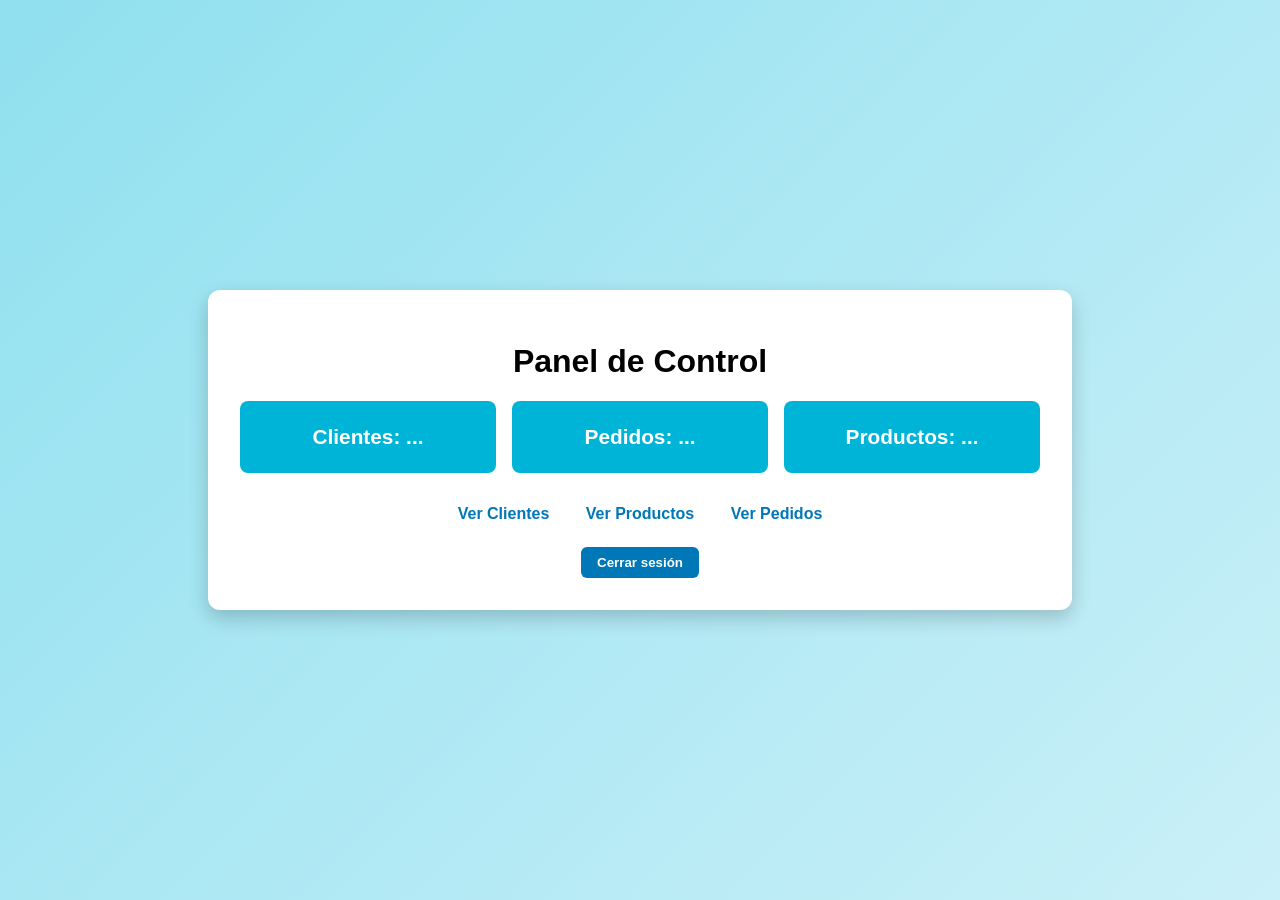
==== Frontend/index.html @ 43679e83 "Initial commit: Northwind Java API (Spring Boot 3.2, Java 21)" ====
<!DOCTYPE html>
<html lang="en">
<head>
    <meta charset="UTF-8">
    <meta name="viewport" content="width=device-width, initial-scale=1.0">
    <title>Inicio</title>
    <link rel = "stylesheet" href = "./css/index.css"/>
</head>
<body>
    
    <div class = "dashboard-container">
        <h1>Panel de Control</h1>
        <div class="stats">
            <div class="card" id="customerCount">Clientes: ...</div>
            <div class="card" id="orderCount">Pedidos: ...</div>
            <div class="card" id="productCount">Productos: ...</div>
        </div>
        <div class="actions">
            <a href = "customer.html"> Ver Clientes</a>
            <a href = "products.html"> Ver Productos</a>
            <a href = "orders.html"> Ver Pedidos</a>
        </div>
        <button id = "logoutBtn">Cerrar sesión</button>
    </div>
    














    <script type = "module" src = "./js/index.js"></script>

</body>
</html>
---- Frontend/css/index.css ----
body {
    font-family: "Segoe UI", sans-serif;
    background: linear-gradient(135deg, #90e0ef, #caf0f8);
    margin: 0;
    padding: 0;
    display: flex;
    justify-content: center;
    align-items: center;
    height: 100vh;

}
.dashboard-container{
    background: white;
    padding: 2rem;
    border-radius: 12px;
    -webkit-border-radius: 12px;
    -moz-border-radius: 12px;
    -ms-border-radius: 12px;
    -o-border-radius: 12px;
    box-shadow: 0 8px 20px rgba(0,0,0,0.2);
    width: 90%;
    max-width: 800px;
    text-align: center;
}

.stats{
    display: flex;
    justify-content: space-around;
    margin-bottom: 2rem;
    gap: 1rem;
}
.card{
    background-color: #00b4d8;
    color:white;
    padding: 1.5rem;
    border-radius: 8px;
    -webkit-border-radius: 8px;
    -moz-border-radius: 8px;
    -ms-border-radius: 8px;
    -o-border-radius: 8px;
    font-size: 1.3rem;
    font-weight: bold;
    flex: 1;
}
.actions a {
    margin: 0 1rem;
    text-decoration: none;
    color: #0077b6;
    font-weight: bold;
}
#logoutBtn{
    margin-top: 1.5rem;
    padding: 0.5rem 1rem;
    font-weight: bold;
    background-color: #0077b6;
    color: white;
    border: none;
    border-radius: 6px;
    -webkit-border-radius: 6px;
    -moz-border-radius: 6px;
    -ms-border-radius: 6px;
    -o-border-radius: 6px;
    cursor: pointer;
}
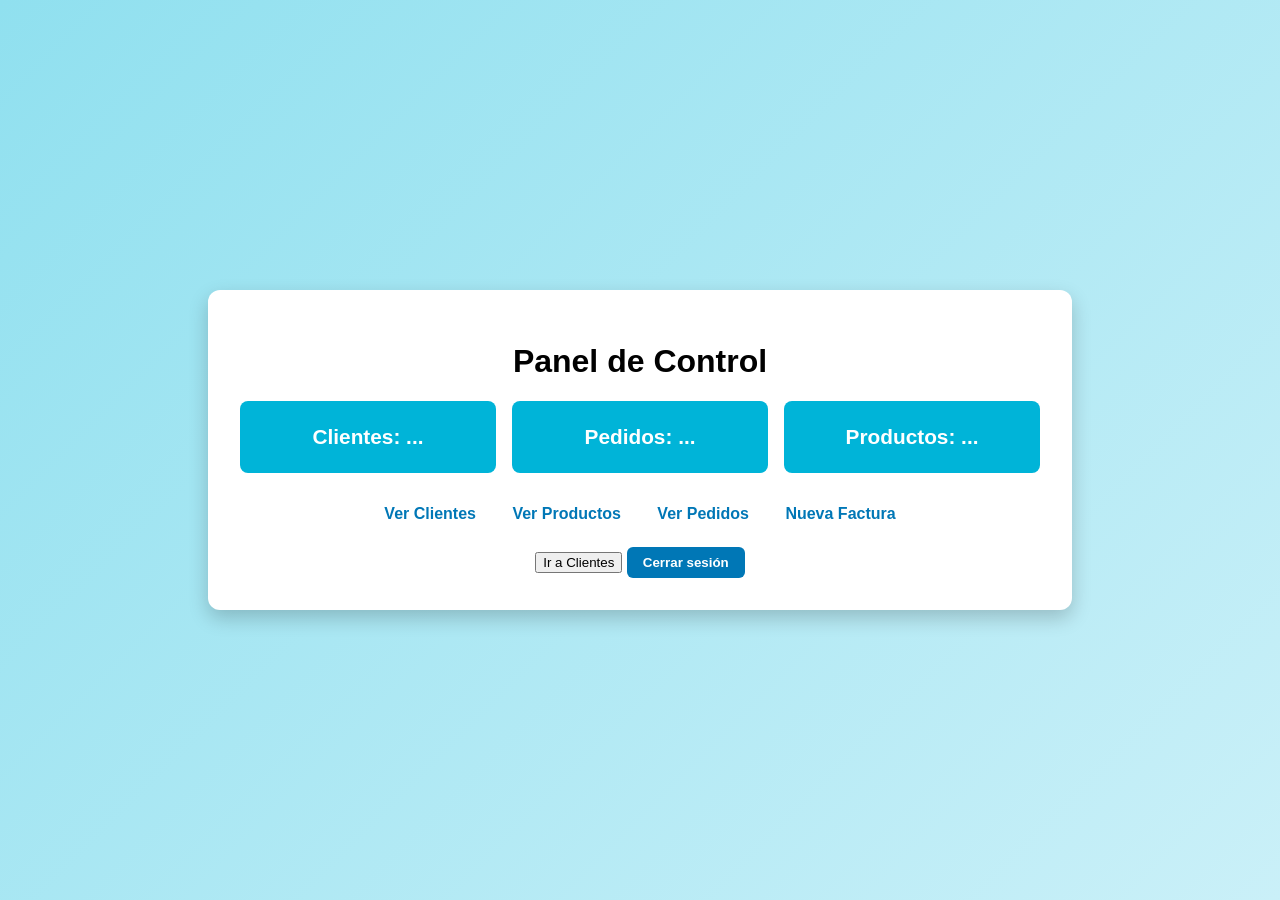
==== commit c9539c39: "fix(dashboard): reparar carga de index.html tras login -imports de modulos ES sin extension .js impe" ====
--- a/Frontend/index.html
+++ b/Frontend/index.html
@@ -1,6 +1,7 @@
 
 <!DOCTYPE html>
 <html lang="en">
+
 <head>
     <meta charset="UTF-8">
     <meta name="viewport" content="width=device-width, initial-scale=1.0">
@@ -17,10 +18,12 @@
             <div class="card" id="productCount">Productos: ...</div>
         </div>
         <div class="actions">
-            <a href = "customer.html"> Ver Clientes</a>
-            <a href = "products.html"> Ver Productos</a>
-            <a href = "orders.html"> Ver Pedidos</a>
+            <a href = "views/customer.html"> Ver Clientes</a>
+            <a href = "views/products.html"> Ver Productos</a>
+            <a href = "views/orders.html"> Ver Pedidos</a>
+            <a href = "views/billing.html"> Nueva Factura</a>
         </div>
+        <button id = "getCustomersBtn"> Ir a Clientes</button>
         <button id = "logoutBtn">Cerrar sesión</button>
     </div>
     
--- a/Frontend/css/index.css
+++ b/Frontend/css/index.css
@@ -49,6 +49,13 @@
     color: #0077b6;
     font-weight: bold;
 }
+.actions a.disabled {
+    color: #aaa;
+    cursor: not-allowed;
+    pointer-events: none;
+}
+
+
 #logoutBtn{
     margin-top: 1.5rem;
     padding: 0.5rem 1rem;
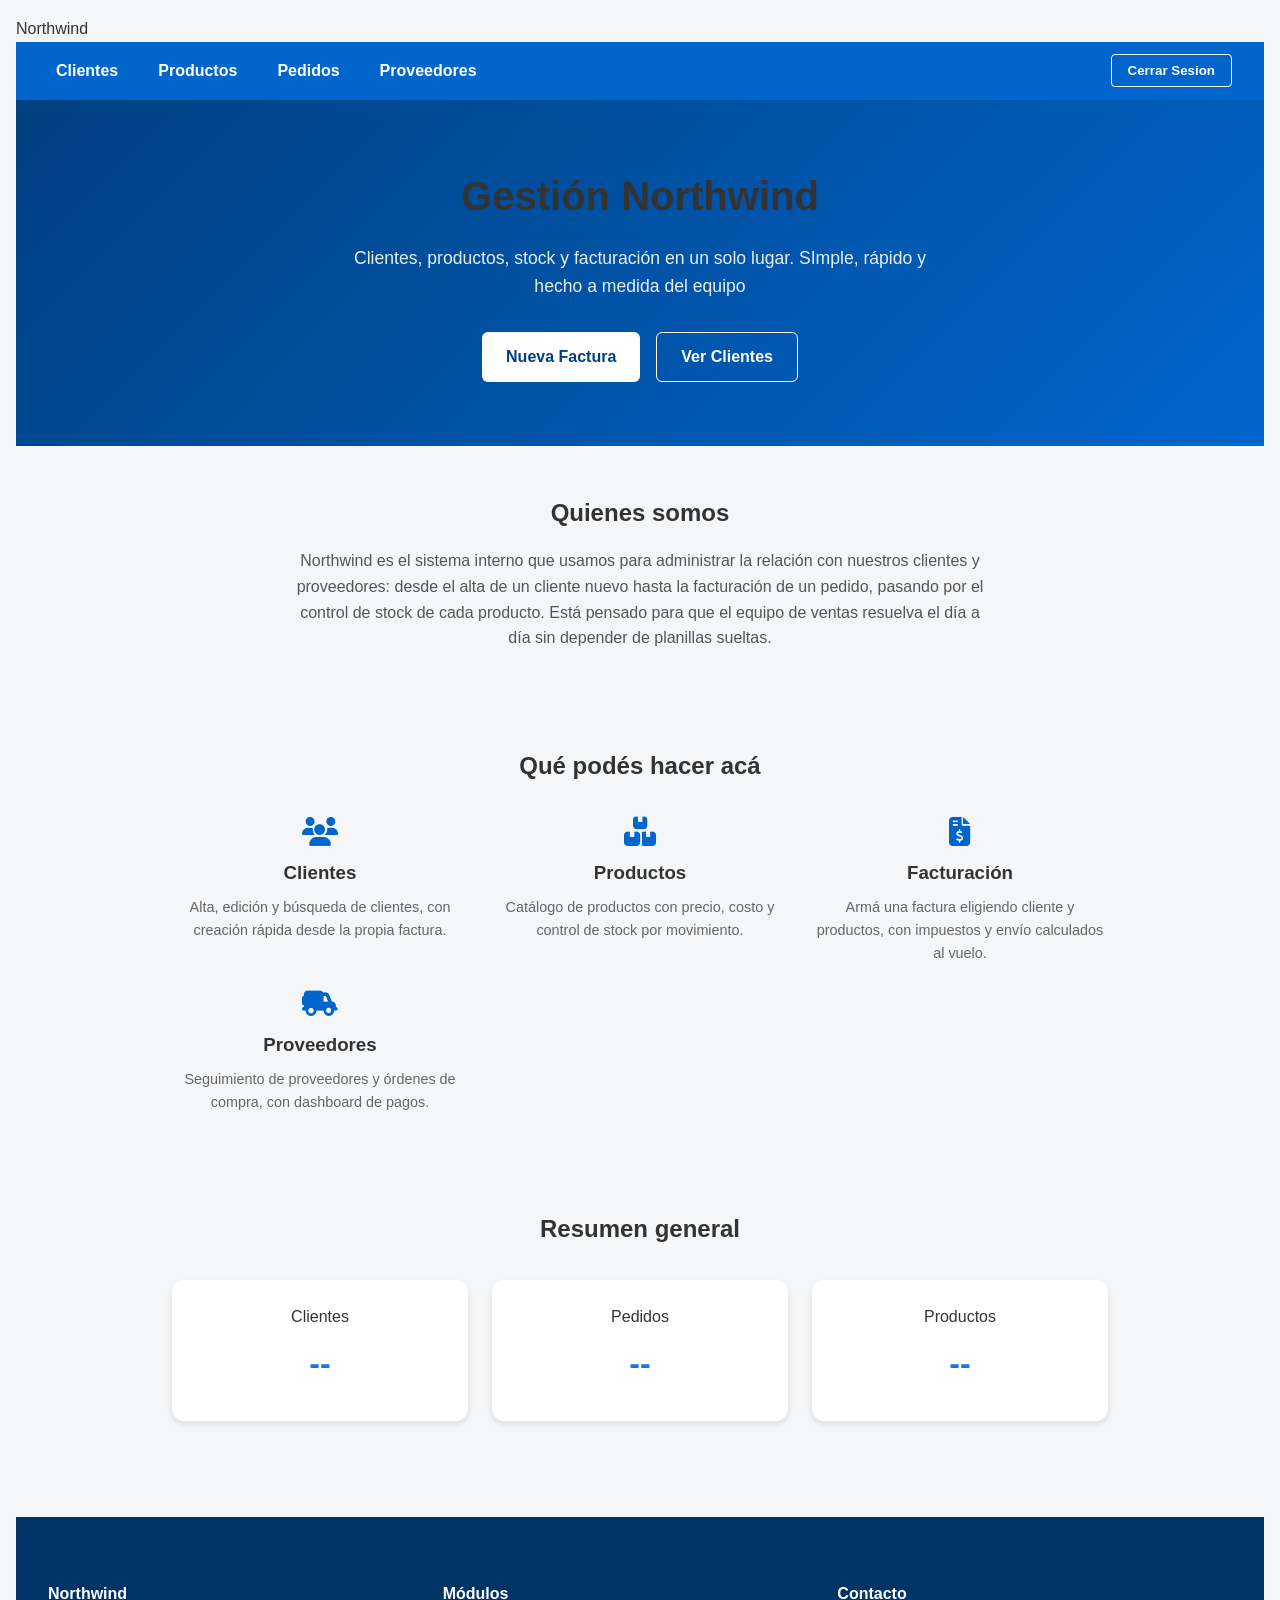
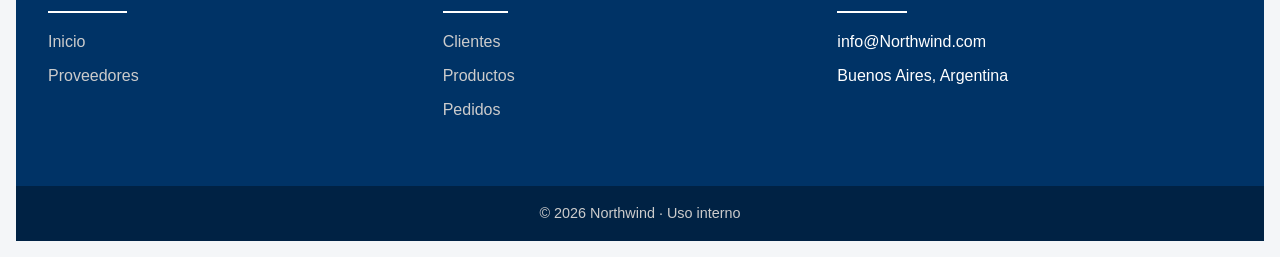
==== commit 42678cfb: "feat(dashboard): rediseñar index.html como landing page + arreglar index.js -se corrige el link a Cl" ====
--- a/Frontend/index.html
+++ b/Frontend/index.html
@@ -5,43 +5,160 @@
 <head>
     <meta charset="UTF-8">
     <meta name="viewport" content="width=device-width, initial-scale=1.0">
-    <title>Inicio</title>
-    <link rel = "stylesheet" href = "./css/index.css"/>
+    <title>Northwind | Panel Principal</title>
+    <link rel="stylesheet" href="css/suppliers.css">
+    <link rel="stylesheet" href="css/dashboard.css">
+    <link rel="stylesheet" href="css/landing.css">
+    <link rel="stylesheet" href="https://cdnjs.coudflare.com/ajax/libs/font-awesome/6.5.0/css/all.min.css" />
+
+
+    <!--link rel = "stylesheet" href = "./css/index.css"/ -->
 </head>
 <body>
+    <!-- HEADER -->
+    <div class="container">
+        <div class="logo">Northwind</div>
+    </div>
+    <!-- NAVBAR -->
+    <nav class="navbar">
+        <ul class="menu">
+            <li class="dropdown">
+                <a href="#">Clientes</a>
+                <ul class="submenu">
+                    <li><a href="views/customers.html">Listado</a></li>
+                </ul>
+            </li>
+            <li class="dropdown">
+                <a href="#">Productos</a>
+                <ul class="submenu">
+                    <li><a href="views/products.html">Inventario</a></li>
+                </ul>
+            </li>
+            <li class="dropdown">
+                <a href="#">Pedidos</a>
+                <ul class="submenu">
+                    <li><a href="views/orders.html">Todos</a></li>
+                    <li><a href="views/billing.html">Nueva Factura</a></li>
+                </ul>
+            </li>
+            <li class="dropdown">
+                <a href="#">Proveedores</a>
+                <ul class="submenu">
+                    <li><a href="views/suppliers.html">Listado</a></li>
+                    <li><a href="views/suppliers-dashboard.html">dashboard</a></li>
+                </ul>
+            </li>
+        </ul>
+        <div class="auth-buttons">
+            <button id="logoutBtn" class="btn secondary">Cerrar Sesion</button>
+        </div>
+    </nav>
+
+    <!-- HERO -->
+    <section class="hero">
+        <div class="hero-content">
+            <h1>Gestión Northwind</h1>
+            <p>Clientes, productos, stock y facturación en un solo lugar. SImple, rápido y hecho a medida del equipo</p>
+            <div class="hero-actions">
+                <a href="views/billing.html" class="btn primary">Nueva Factura</a>
+                <button id="getCustomersBtn" class="btn secondary">Ver Clientes</button>
+            </div>
+        </div>
+    </section>
+
+    <!-- QUIENES SOMOS -->
+    <section class="about">
+        <h2>Quienes somos</h2>
+        <p>
+            Northwind es el sistema interno que usamos para administrar la relación con nuestros
+            clientes y proveedores: desde el alta de un cliente nuevo hasta la facturación de un
+            pedido, pasando por el control de stock de cada producto. Está pensado para que el 
+            equipo de ventas resuelva el día a día sin depender de planillas sueltas.
+        </p>
+    </section>
+
+    <!-- SERVICIOS / MODULOS -->
+    <section class="services">
+        <h2>Qué podés hacer acá</h2>
+        <div class="services-grid">
+            <div class="service-card">
+                <i class="fa-solid fa-users"></i>
+                <h3>Clientes</h3>
+                <p>Alta, edición y búsqueda de clientes, con creación rápida desde la propia factura.</p>
+            </div>
+
+            <div class="service-card">
+                <i class="fa-solid fa-boxes-stacked"></i>
+                <h3>Productos</h3>
+                <p>Catálogo de productos con precio, costo y control de stock por movimiento.</p>
+            </div>
+
+            <div class="service-card">
+                <i class="fa-solid fa-file-invoice-dollar"></i>
+                <h3>Facturación</h3>
+                <p>Armá una factura eligiendo cliente y productos, con impuestos y envío calculados al vuelo.</p>
+            </div>
+
+            <div class="service-card">
+                <i class="fa-solid fa-truck-field"></i>
+                <h3>Proveedores</h3>
+                <p>Seguimiento de proveedores y órdenes de compra, con dashboard de pagos.</p>
+            </div>
+        
+        </div>
+    </section>
+
+<!-- ESTADISTICAS -->
+<section class="stats-section">
+    <h2>Resumen general</h2>
+    <div id="statsKPIs" class="kpi-grid">
+        <div class="kpi-card">
+            <p>Clientes</p>
+            <h3 id="customerCount">--</h3>
+        </div>
+        <div class="kpi-card">
+            <p>Pedidos</p>
+            <h3 id="orderCount">--</h3>
+        </div>
+        <div class="kpi-card">
+            <p>Productos</p>
+            <h3 id="productCount">--</h3>
+        </div>
+    </div>
+</section>
+
+<!-- FOOTER -->
+<footer>
+    <div class="footer-container">
+        <div class="footer-column">
+            <h4>Northwind</h4>
+            <ul>
+                <li><a href="index.html">Inicio</a></li>
+                <li><a href="views/suppliers.html">Proveedores</a></li>
+            </ul>
+        </div>
+        <div class="footer-column">
+            <h4>Módulos</h4>
+            <ul>
+                <li><a href="views/customers.html">Clientes</a></li>
+                <li><a href="views/products.html">Productos</a></li>
+                <li><a href="views/orders.html">Pedidos</a></li>
+            </ul>
+        </div>
+        <div class="footer-column">
+            <h4>Contacto</h4>
+            <ul>
+                <li>info@Northwind.com</li>
+                <li>Buenos Aires, Argentina</li>
+            </ul>
+        </div>
+    </div>
+    <div class="footer-bottom">
+        © 2026 Northwind · Uso interno
+    </div>
+</footer>
     
-    <div class = "dashboard-container">
-        <h1>Panel de Control</h1>
-        <div class="stats">
-            <div class="card" id="customerCount">Clientes: ...</div>
-            <div class="card" id="orderCount">Pedidos: ...</div>
-            <div class="card" id="productCount">Productos: ...</div>
-        </div>
-        <div class="actions">
-            <a href = "views/customer.html"> Ver Clientes</a>
-            <a href = "views/products.html"> Ver Productos</a>
-            <a href = "views/orders.html"> Ver Pedidos</a>
-            <a href = "views/billing.html"> Nueva Factura</a>
-        </div>
-        <button id = "getCustomersBtn"> Ir a Clientes</button>
-        <button id = "logoutBtn">Cerrar sesión</button>
-    </div>
-    
-
-
-
-
-
-
-
-
-
-
-
-
-
-
-    <script type = "module" src = "./js/index.js"></script>
+    <script type = "module" src = "js/index.js"></script>
 
 </body>
 </html>
--- a/Frontend/css/suppliers.css
+++ b/Frontend/css/suppliers.css
@@ -0,0 +1,559 @@
+
+* {
+    box-sizing: border-box;
+    margin: 0;
+    padding: 0;
+}
+
+body{
+    font-family: 'Segoe UI', Tahoma, Geneva, Verdana, sans-serif;
+    background-color: #f2f2f2;
+    padding: 1rem;
+}
+body {
+  font-family: 'Segoe UI', Tahoma, Geneva, Verdana, sans-serif;
+  line-height: 1.6;
+  background-color: #f9f9f9;
+  color: #333;
+}
+
+/* HEADER */
+header {
+  background-color: #004080;
+  padding: 1rem 0;
+  color: white;
+  text-align: center;
+}
+
+header .logo {
+  font-size: 1.8rem;
+  font-weight: bold;
+}
+
+/* NAVBAR */
+.navbar {
+  background-color: #0066cc;
+  display: flex;
+  justify-content: space-between;
+  align-items: center;
+  padding: 0.8rem 2rem;
+  flex-wrap: wrap;
+}
+
+.menu {
+  list-style: none;
+  display: flex;
+  gap: 1.5rem;
+}
+
+.menu li a {
+  color: white;
+  text-decoration: none;
+  font-weight: bold;
+  padding: 0.5rem;
+  transition: background 0.3s;
+}
+
+.menu li a:hover {
+  background-color: #005bb5;
+  border-radius: 4px;
+}
+
+.dropdown {
+  position: relative;
+}
+
+.submenu {
+  display: none;
+  position: absolute;
+  top: 2.5rem;
+  left: 0;
+  background-color: #004d99;
+  list-style: none;
+  padding: 0.5rem 0;
+  border-radius: 4px;
+  min-width: 160px;
+  z-index: 10;
+}
+
+.submenu li a {
+  display: block;
+  padding: 0.5rem 1rem;
+  color: white;
+  font-weight: normal;
+}
+
+.submenu li a:hover {
+  background-color: #003d80;
+}
+
+.dropdown:hover .submenu {
+  display: block;
+}
+
+.auth-buttons {
+  display: flex;
+  gap: 0.8rem;
+}
+
+.btn {
+  padding: 0.5rem 1rem;
+  background-color: #ffffff;
+  border: none;
+  color: #0066cc;
+  font-weight: bold;
+  border-radius: 4px;
+  cursor: pointer;
+}
+
+.btn.secondary {
+  background-color: transparent;
+  color: #fff;
+  border: 1px solid white;
+}
+
+.btn:hover {
+  background-color: #e0e0e0;
+}
+
+.btn.secondary:hover {
+  background-color: rgba(255, 255, 255, 0.1);
+}
+
+/* MAIN CONTENT */
+main {
+  padding: 2rem;
+}
+
+h1 {
+  text-align: center;
+  margin-bottom: 2rem;
+}
+
+/* SUPPLIER GRID */
+.grid-container {
+  display: grid;
+  grid-template-columns: repeat(auto-fit, minmax(280px, 1fr));
+  gap: 1.5rem;
+  padding: 1rem;
+}
+
+/* FOOTER */
+footer {
+  background-color: #003366;
+  color: white;
+  padding-top: 2rem;
+  margin-top: 3rem;
+}
+
+.footer-container {
+  display: flex;
+  justify-content: space-around;
+  flex-wrap: wrap;
+  padding: 2rem;
+}
+
+.footer-column {
+  flex: 1 1 200px;
+  margin-bottom: 1.5rem;
+}
+
+.footer-column h4 {
+  margin-bottom: 1rem;
+  border-bottom: 2px solid #fff;
+  display: inline-block;
+  padding-bottom: 0.3rem;
+}
+
+.footer-column ul {
+  list-style: none;
+}
+
+.footer-column ul li {
+  margin-bottom: 0.5rem;
+}
+
+.footer-column ul li a {
+  color: #ccc;
+  text-decoration: none;
+}
+
+.footer-column ul li a:hover {
+  color: #fff;
+}
+
+.footer-social {
+  text-align: center;
+  padding-bottom: 1rem;
+}
+
+.footer-social a {
+  margin: 0 10px;
+  color: #ccc;
+  font-size: 1.2rem;
+  transition: color 0.3s ease;
+}
+
+.footer-social a:hover {
+  color: white;
+}
+
+.footer-bottom {
+  text-align: center;
+  background-color: #002244;
+  padding: 1rem;
+  font-size: 0.9rem;
+  color: #ccc;
+}
+
+/* RESPONSIVE */
+@media (max-width: 768px) {
+  .navbar {
+    flex-direction: column;
+    align-items: flex-start;
+  }
+
+  .auth-buttons {
+    margin-top: 1rem;
+  }
+
+  .menu {
+    flex-direction: column;
+    width: 100%;
+  }
+
+  .grid-container {
+    grid-template-columns: 1fr;
+  }
+}
+
+h1 {
+    text-align: center;
+    margin-bottom: 2rem;
+    color: #333;
+}
+
+/* Grid principal de las cards */
+.grid-container {
+
+    display: grid;
+    grid-template-columns: repeat(auto-fill, minmax(280px, 1fr)); /*Responsive: minimo 250px, máximo 1fr*/
+    gap: 1.5rem;
+    padding: 0 2rem;
+
+}
+
+/*Card de proveedor*/
+.supplier-card {
+    background-color: #ffffff;
+    border-radius: 12px;
+    -webkit-border-radius: 12px;
+    -moz-border-radius: 12px;
+    -ms-border-radius: 12px;
+    -o-border-radius: 12px;
+    box-shadow: 0 6px 15px rgba(0,0,0,0.08);
+    display: flex;
+    flex-direction: column;
+    padding: 1rem;
+    transition: transform 0.2s ease, box-shadow 0.2s ease;
+    -webkit-transition: transform 0.2s ease, box-shadow 0.2s ease;
+    -moz-transition: transform 0.2s ease, box-shadow 0.2s ease;
+    -ms-transition: transform 0.2s ease, box-shadow 0.2s ease;
+    -o-transition: transform 0.2s ease, box-shadow 0.2s ease;
+    cursor: pointer;
+}
+
+.supplier-card:hover{
+    transform: translateY(-5px);
+    -webkit-transform: translateY(-5px);
+    -moz-transform: translateY(-5px);
+    -ms-transform: translateY(-5px);
+    -o-transform: translateY(-5px);
+    box-shadow: 0 10px 20px rgba(0, 123, 255, 0.2);
+}
+.card-header {
+    padding: 1rem;
+    box-shadow: inset 0 -1px 0 rgba(0,0,0,0.1);
+    
+    /* 
+    background-color:#3498db;
+    color: #fff;
+    padding: 1rem;
+    border-top-left-radius: 16px;
+    border-top-right-radius: 16px;
+    */
+}
+.card-header h3 {
+    margin:0;
+    font-size: 1.2rem;
+    color: #2c3e50;
+}
+.card-header span {
+    font-size: 0.9rem;
+    color:#777; /*agregado*/
+    /*opacity: 0.9;*/
+}
+.card-body {
+    margin: 1rem 0;
+/*    padding: 1rem; */
+/*    color: #333; */
+    font-size: 0.95rem;
+}
+.card-body div {
+    margin: 0.3rem 0;
+}
+.card-footer {
+/*    margin-top: auto;
+    padding: 1rem;
+    border-top: 1px solid #eee;*/
+    display:flex;
+    justify-content: space-between;
+    gap: 0.5rem;
+}
+.card-footer button {
+    flex: 1;
+    background-color: #3498db;
+    border: none;
+    color: white;
+    padding: 0.5rem;
+    border-radius: 6px;
+    -webkit-border-radius: 6px;
+    -moz-border-radius: 6px;
+    -ms-border-radius: 6px;
+    -o-border-radius: 6px;
+    font-size: 0.9rem;
+    cursor: pointer;
+    transition: background-color 0.2s ease-in-out;
+    -webkit-transition: background-color 0.2s ease-in-out;
+    -moz-transition: background-color 0.2s ease-in-out;
+    -ms-transition: background-color 0.2s ease-in-out;
+    -o-transition: background-color 0.2s ease-in-out;
+}
+.card-footer button:hover {
+background-color: #0056b3;
+}
+
+
+/* MODAL */
+.modal {
+  display: none;
+  position: fixed;
+  z-index: 50;
+  left: 0;
+  top: 0;
+  width: 100%;
+  height: 100%;
+  overflow: auto;
+  background-color: rgba(0, 0, 0, 0.6);
+}
+
+.modal-content {
+  background-color: white;
+  margin: 10% auto;
+  padding: 2rem;
+  border-radius: 8px;
+  width: 90%;
+  max-width: 500px;
+  position: relative;
+}
+
+.close {
+  color: #aaa;
+  position: absolute;
+  top: 1rem;
+  right: 1rem;
+  font-size: 1.5rem;
+  cursor: pointer;
+}
+
+.close:hover {
+  color: black;
+}
+
+/*  CAROUSEL */
+
+/* Contenedor del carrusel */
+.carousel-container {
+  position: relative;
+  overflow: hidden;
+  max-width: 1200px;
+  margin: 2rem auto;
+  padding: 0 3rem;
+}
+
+/* Track del carrusel */
+.carousel-track {
+  display: flex;
+  gap: 1.5rem;
+  overflow-x: auto;
+  scroll-behavior: smooth;
+  scroll-snap-type: x mandatory;
+  -ms-overflow-style: none;
+  scrollbar-width: none;
+}
+.carousel-track::-webkit-scrollbar {
+  display: none;
+}
+
+
+
+
+
+.carousel-card:hover {
+  transform: translateY(-5px);
+}
+
+.carousel-card h3 {
+  margin: 0 0 0.25rem;
+  font-size: 1.1rem;
+  font-weight: 600;
+  color: #f0f8ff;
+}
+
+.carousel-card p {
+  margin: 0.15rem 0;
+  font-size: 0.9rem;
+  color: #d0e7ff;
+}
+
+.carousel-card button {
+  margin-top: auto;
+  padding: 0.4rem 0.8rem;
+  border: none;
+  border-radius: 6px;
+  background-color: #f0f8ff;
+  color: #003366;
+  font-weight: bold;
+  cursor: pointer;
+  transition: background-color 0.3s ease;
+}
+
+.carousel-card button:hover {
+  background-color: #ffffff;
+  color: #001f3f;
+}
+
+
+
+/* Botones de navegación */
+.carousel-btn {
+  position: absolute;
+  top: 50%;
+  transform: translateY(-50%);
+  z-index: 100;
+  background-color: rgba(0, 0, 0, 0.6);
+  border: none;
+  color: white;
+  width: 36px;
+  height: 36px;
+  border-radius: 50%;
+  font-size: 1.2rem;
+  cursor: pointer;
+  display: flex;
+  align-items: center;
+  justify-content: center;
+}
+.carousel-btn.left {
+  left: 10px;
+}
+.carousel-btn.right {
+  right: 10px;
+}
+.carousel-btn:hover {
+  background-color: rgba(0, 0, 0, 0.8);
+}
+
+.recent-suppliers {
+  margin-top: 2rem;
+  margin-bottom: 2.5rem;
+  padding-bottom: 1rem;
+  border-bottom: 2px solid #ccc;
+}
+
+.recent-suppliers h2 {
+  text-align: center;
+  font-size: 1.8rem;
+  color: #003366;
+  margin-bottom: 1rem;
+  display: inline-block;
+  padding-bottom: 0.4rem;
+}
+
+.carousel-indicators {
+  text-align: center;
+  font-size: 1rem;
+  color: #444;
+  margin-top: 0.8rem;
+  font-style:italic;
+}
+
+@keyframes fadeInUp {
+  0% {
+    opacity: 0;
+    transform: translateY(20px);
+  }
+  100% {
+    opacity: 1;
+    transform: translateY(0);
+  }
+}
+
+
+
+
+/* Estilo para carrusel con tema oscuro */
+
+.carousel-card {
+  background-color: #003366; /* Azul oscuro */
+  color: #f0f8ff;
+  border-radius: 12px;
+  box-shadow: 0 4px 12px rgba(0, 0, 0, 0.2);
+  padding: 1rem;
+  min-width: 220px;
+  max-width: 240px;
+  display: flex;
+  flex-direction: column;
+  justify-content: space-between;
+  scroll-snap-align: start;
+  transition: transform 0.3s ease;
+  animation: fadeInUp 0.4s ease-in;
+}
+
+.add-card {
+  display: flex;
+  align-items: center;
+  justify-content: center;
+  color: #0066cc;
+  border: 2px dashed #0066cc;
+  background-color: #f9fcff;
+  cursor: pointer;
+  transition: bacground-color 0.3s ease, transform 0.2s ease;
+  -webkit-transition: bacground-color 0.3s ease, transform 0.2s ease;
+  -moz-transition: bacground-color 0.3s ease, transform 0.2s ease;
+  -ms-transition: bacground-color 0.3s ease, transform 0.2s ease;
+  -o-transition: bacground-color 0.3s ease, transform 0.2s ease;
+  text-align: center;
+}
+
+.add-card:hover {
+  background-color: #e6f3ff;
+  transform: translateY(-3px);
+  -webkit-transform: translateY(-3px);
+  -moz-transform: translateY(-3px);
+  -ms-transform: translateY(-3px);
+  -o-transform: translateY(-3px);
+}
+.add-card-content {
+  display: flex;
+  flex-direction: column;
+  align-items: center;
+  gap: 0.6rem;
+  font-weight: bold;
+}
+
+.add-card-content i {
+  color: #0066cc;
+}
+
+
+
--- a/Frontend/css/dashboard.css
+++ b/Frontend/css/dashboard.css
@@ -0,0 +1,86 @@
+
+/* ===== Layout global ===== */
+body {
+  margin: 0;
+  font-family: "Segoe UI", Roboto, sans-serif;
+  background: #f4f6f8;
+  color: #333;
+  line-height: 1.6;
+}
+
+h1, h3 {
+  margin: 0 0 1rem;
+  font-weight: 600;
+}
+
+/* ===== Header ===== */
+.header {
+  background: #1a73e8;
+  color: #fff;
+  padding: 1rem 2rem;
+  display: flex;
+  justify-content: space-between;
+  align-items: center;
+}
+
+.header__logo {
+  font-size: 1.5rem;
+  font-weight: bold;
+}
+
+.header__nav a {
+  color: #fff;
+  margin-left: 1.5rem;
+  text-decoration: none;
+  font-weight: 500;
+  transition: opacity 0.2s ease;
+}
+.header__nav a:hover { opacity: 0.8; }
+.header__nav a.active { text-decoration: underline; }
+
+/* ===== KPIs ===== */
+.kpi-grid {
+  display: grid;
+  grid-template-columns: repeat(auto-fit, minmax(220px, 1fr));
+  gap: 1.5rem;
+  margin: 2rem;
+}
+
+.kpi-card {
+  background: #fff;
+  border-radius: 12px;
+  padding: 1.5rem;
+  box-shadow: 0 3px 6px rgba(0,0,0,0.1);
+  text-align: center;
+  transition: transform 0.2s ease;
+}
+.kpi-card:hover { transform: translateY(-4px); }
+.kpi-card h3 { font-size: 2rem; margin: 0.5rem 0; color: #1a73e8; }
+
+/* ===== Charts ===== */
+.charts-grid {
+  display: grid;
+  grid-template-columns: repeat(auto-fit, minmax(420px, 1fr));
+  gap: 2rem;
+  margin: 2rem;
+}
+
+.chart-card {
+  background: #fff;
+  border-radius: 12px;
+  padding: 1.5rem;
+  box-shadow: 0 3px 6px rgba(0,0,0,0.1);
+}
+.chart-card.wide {
+  grid-column: span 2;
+}
+
+/* ===== Footer ===== */
+.footer {
+  text-align: center;
+  padding: 1rem;
+  background: #fff;
+  border-top: 1px solid #ddd;
+  font-size: 0.9rem;
+  color: #555;
+}
--- a/Frontend/css/landing.css
+++ b/Frontend/css/landing.css
@@ -0,0 +1,105 @@
+.hero{
+    background: linear-gradient(135deg, #004080, #0066cc);
+    color: white;
+    text-align: center;
+    padding: 4rem 2rem;
+}
+
+.hero h1 {
+    font-size: 2.5rem;
+    margin-bottom: 1rem;
+}
+
+.hero p{
+    font-size: 1.1rem;
+    max-width: 600px;
+    margin: 0 auto 2rem;
+    opacity: 0.9;
+}
+
+.hero-actions {
+    display: flex;
+    gap: 1rem;
+    justify-content: center;
+    flex-wrap: wrap;
+}
+
+.hero-actions .btn {
+    padding: 0.75rem 1.5rem;
+    border-radius: 6px;
+    border: none;
+    font-weight: bold;
+    text-decoration: none;
+    cursor: pointer;
+    font-size: 1rem;
+}
+
+.hero-actions .btn.primary {
+    background: white;
+    color: #004080;
+}
+
+.hero-actions .btn.secondary {
+    background: transparent;
+    color: white;
+    border: 1px solid white;
+}
+
+.about, .services, .stats-section {
+    max-width: 1000px;
+    margin: 0 auto;
+    padding: 3rem 2rem;
+    text-align: center;
+}
+
+.about p {
+    max-width: 700px;
+    margin: 1rem auto 0;
+    color: #555;
+}
+
+.services-grid {
+    display: grid;
+    grid-template-columns: repeat(auto-fit, minmax(220px, 1fr));
+    gap:1.5rem;
+    margin-top:2rem;
+}
+
+.services-card {
+    background: white;
+    border-radius: 12px;
+    padding: 1.5rem;
+    box-shadow: 0 3px 6px rgba(0,0,0,0.1);
+    transition: transform 0.2s ease;
+}
+.service-card:hover {
+    transform: translateY(-4px);
+}
+.service-card i {
+    font-size: 1.8rem;
+    color: #0066cc;
+    margin-bottom: 0.75rem;
+}
+.service-card h3 {
+    margin-bottom: 0.5rem;
+}
+.service-card p {
+    color: #666;
+    font-size: 0.9rem;
+}
+.stats-section .kpi-grid {
+    margin: 2rem 0 0;
+}
+
+
+
+
+
+
+
+
+
+
+
+
+
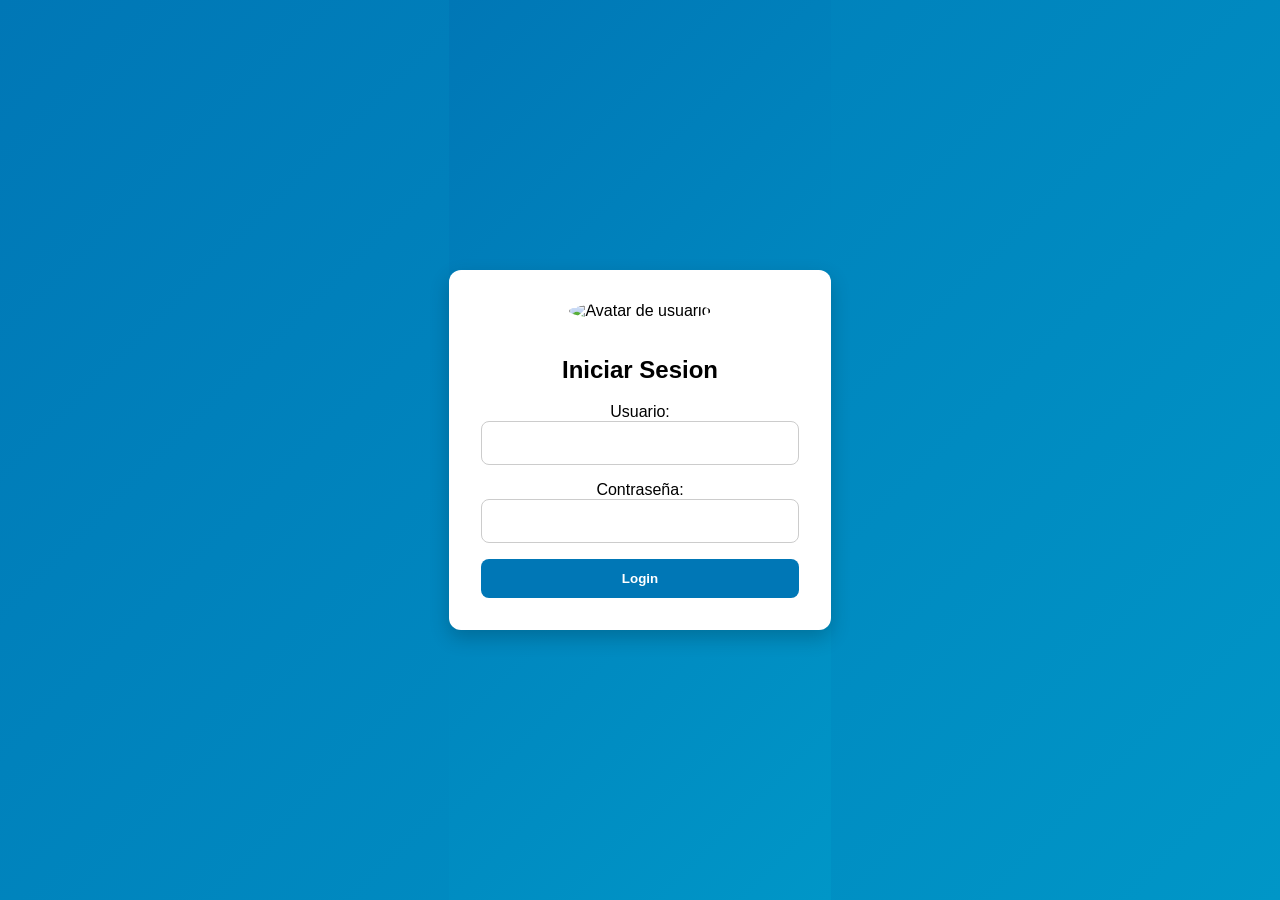
==== commit 889d3ef5: "feat(landing): reemplazar el logo de texto por un banner SVG Rosa de los vientos(concepto North + Wi" ====
--- a/Frontend/index.html
+++ b/Frontend/index.html
@@ -17,7 +17,7 @@
 <body>
     <!-- HEADER -->
     <div class="container">
-        <div class="logo">Northwind</div>
+        <img src="assets/logo-banner.svg" alt="Northwind Trading Co." class="logo-banner">
     </div>
     <!-- NAVBAR -->
     <nav class="navbar">
--- a/Frontend/css/landing.css
+++ b/Frontend/css/landing.css
@@ -1,3 +1,12 @@
+.logo-banner{
+    max-width: 320px;
+    width: 100%;
+    height: auto;
+    display: block;
+}
+
+
+
 .hero{
     background: linear-gradient(135deg, #004080, #0066cc);
     color: white;
